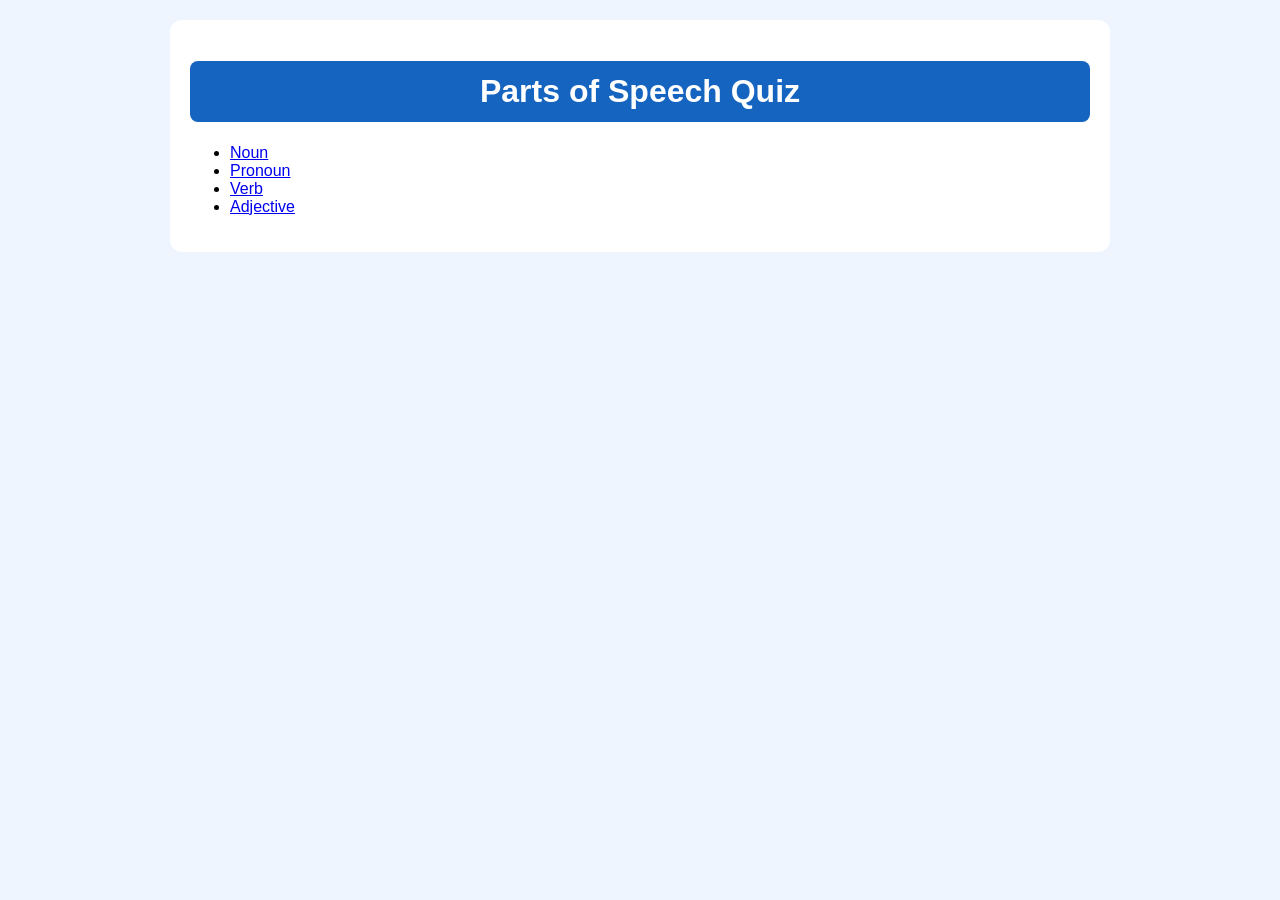
==== index.html @ ed131c41 "Add files via upload" ====
<!DOCTYPE html><html><head><link rel='stylesheet' href='style.css'></head><body><div class='container'><h1>Parts of Speech Quiz</h1><ul><li><a href='noun.html'>Noun</a></li><li><a href='pronoun.html'>Pronoun</a></li><li><a href='verb.html'>Verb</a></li><li><a href='adjective.html'>Adjective</a></li></ul></div></body></html>
---- style.css ----
body{font-family:Arial;background:#eef5ff;margin:0;padding:20px}.container{max-width:900px;margin:auto;background:#fff;padding:20px;border-radius:12px}h1{text-align:center;background:#1565C0;color:#fff;padding:12px;border-radius:8px}.q{margin:14px 0;padding:10px;border-bottom:1px solid #ddd}button{padding:10px 18px}
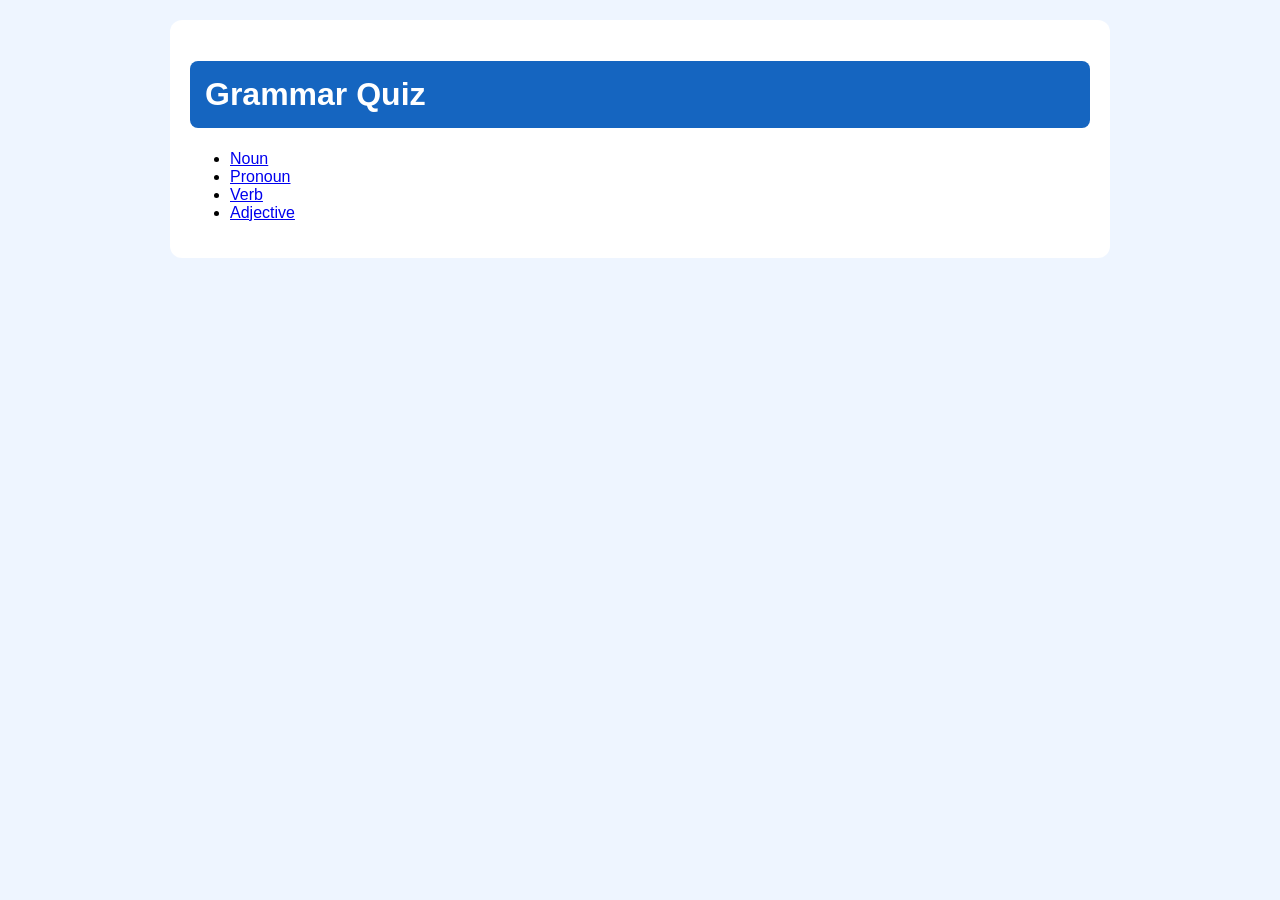
==== commit f9d96e84: "Add files via upload" ====
--- a/index.html
+++ b/index.html
@@ -1 +1,6 @@
-<!DOCTYPE html><html><head><link rel='stylesheet' href='style.css'></head><body><div class='container'><h1>Parts of Speech Quiz</h1><ul><li><a href='noun.html'>Noun</a></li><li><a href='pronoun.html'>Pronoun</a></li><li><a href='verb.html'>Verb</a></li><li><a href='adjective.html'>Adjective</a></li></ul></div></body></html>+<!DOCTYPE html><html><head><link rel='stylesheet' href='style.css'></head><body><div class='container'><h1>Grammar Quiz</h1><ul>
+<li><a href='noun.html'>Noun</a></li>
+<li><a href='pronoun.html'>Pronoun</a></li>
+<li><a href='verb.html'>Verb</a></li>
+<li><a href='adjective.html'>Adjective</a></li>
+</ul></div></body></html>
--- a/style.css
+++ b/style.css
@@ -1 +1 @@
-body{font-family:Arial;background:#eef5ff;margin:0;padding:20px}.container{max-width:900px;margin:auto;background:#fff;padding:20px;border-radius:12px}h1{text-align:center;background:#1565C0;color:#fff;padding:12px;border-radius:8px}.q{margin:14px 0;padding:10px;border-bottom:1px solid #ddd}button{padding:10px 18px}+body{font-family:Arial;background:#eef5ff;margin:0;padding:20px}.container{max-width:900px;margin:auto;background:#fff;padding:20px;border-radius:12px}h1{background:#1565C0;color:#fff;padding:15px;border-radius:8px}.q{margin:18px 0;padding-bottom:10px;border-bottom:1px solid #ddd}button{padding:10px 20px}
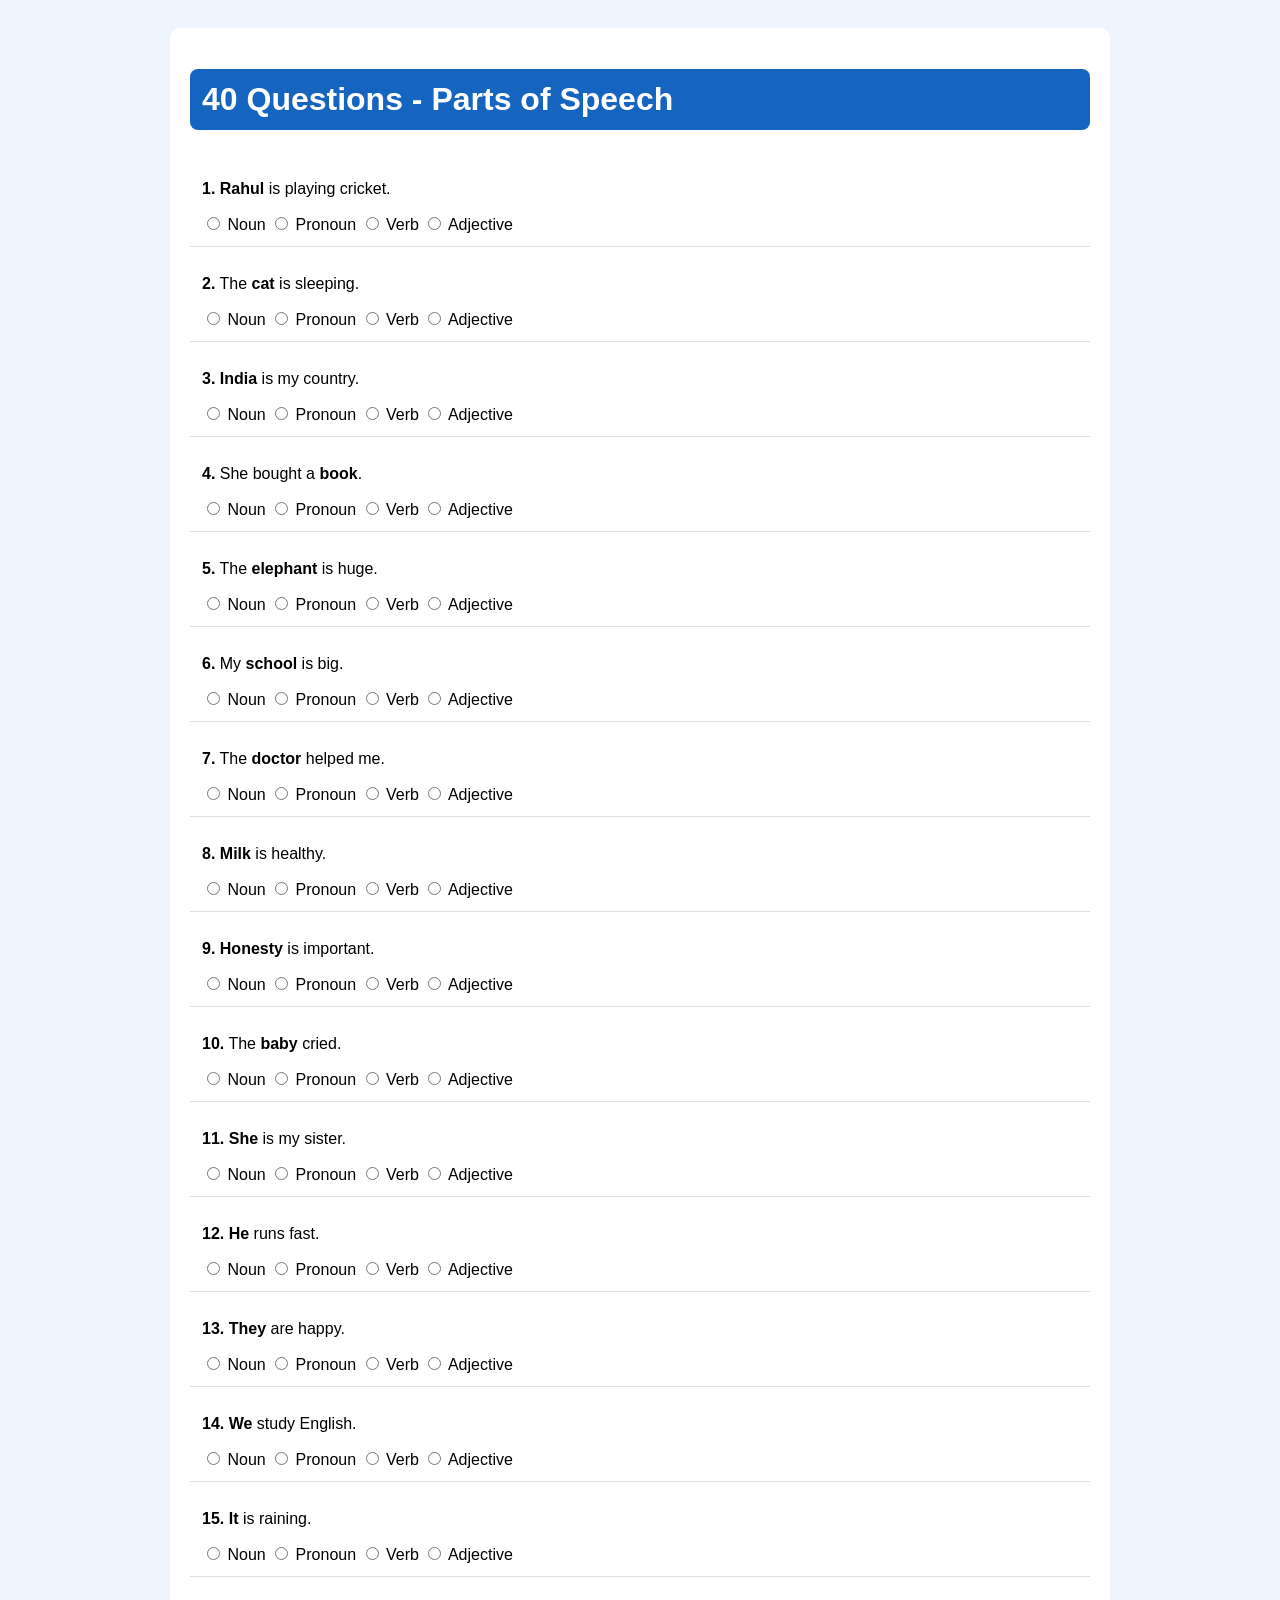
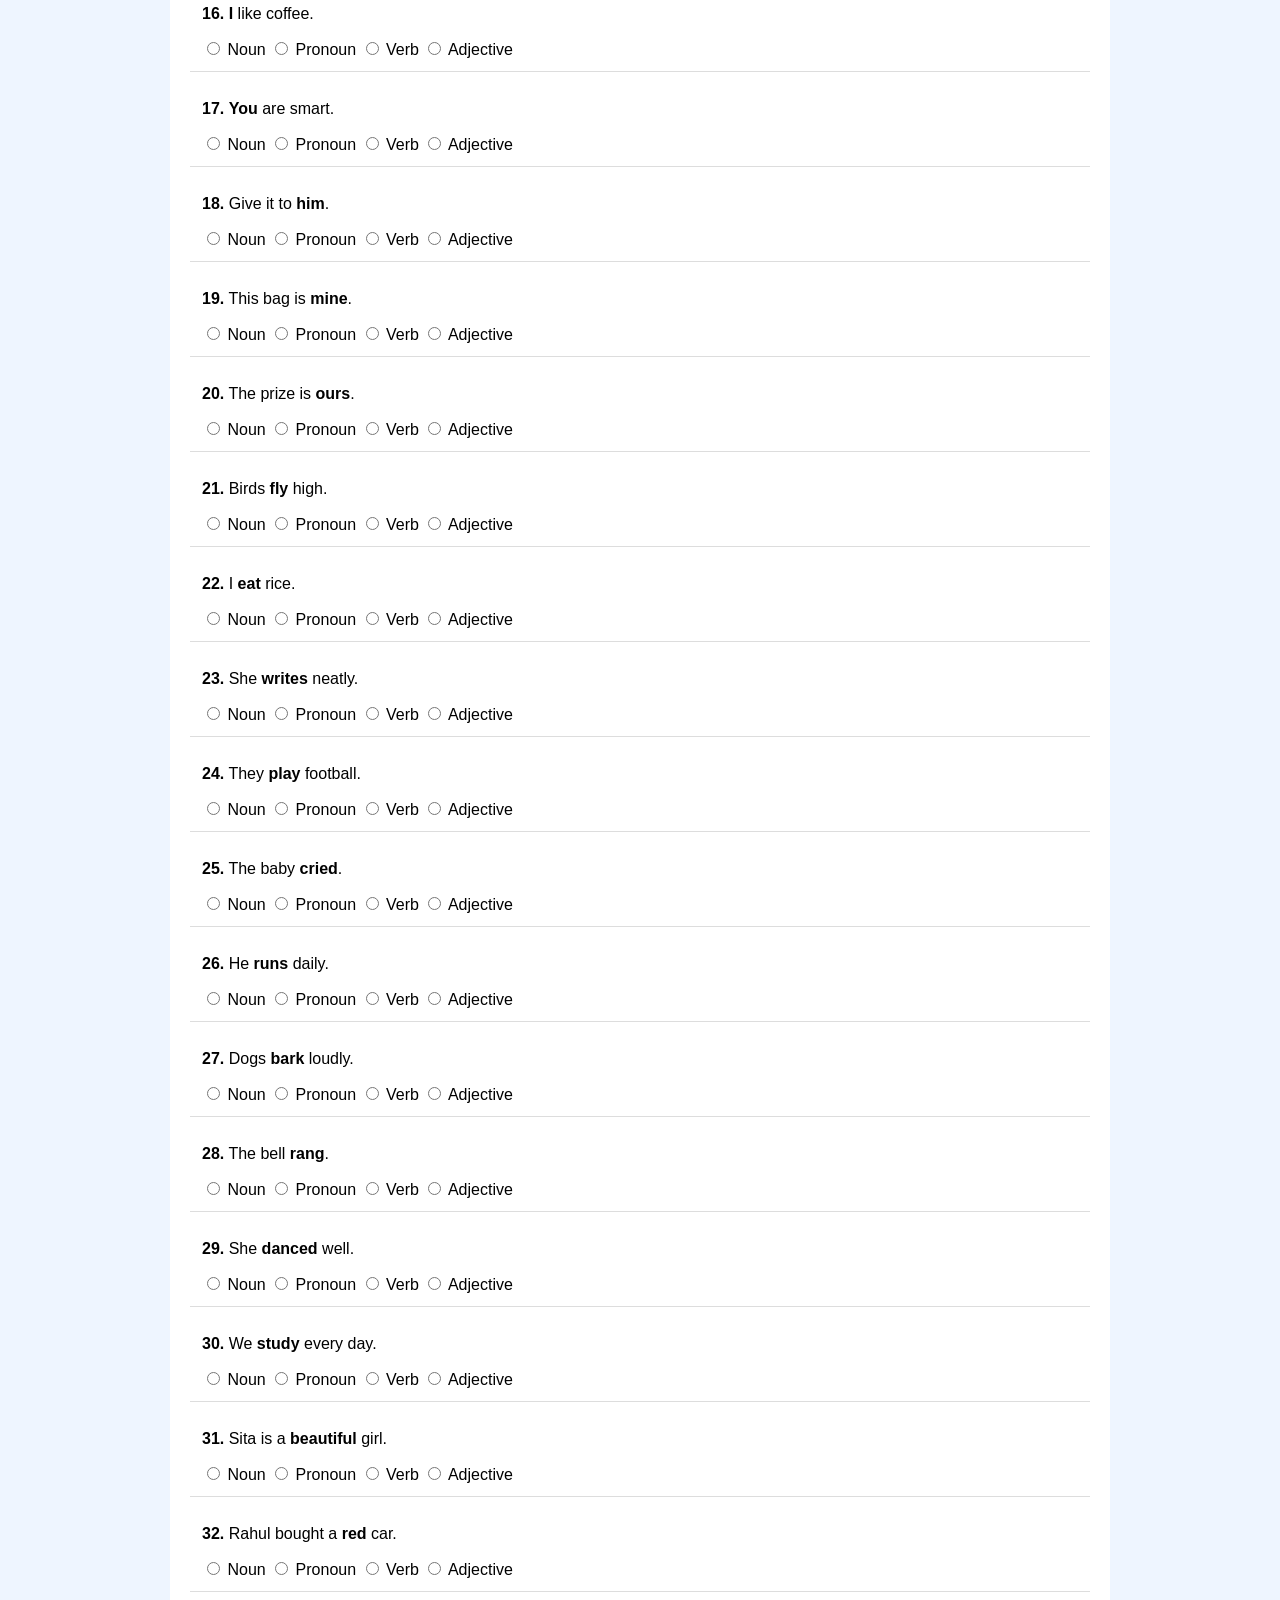
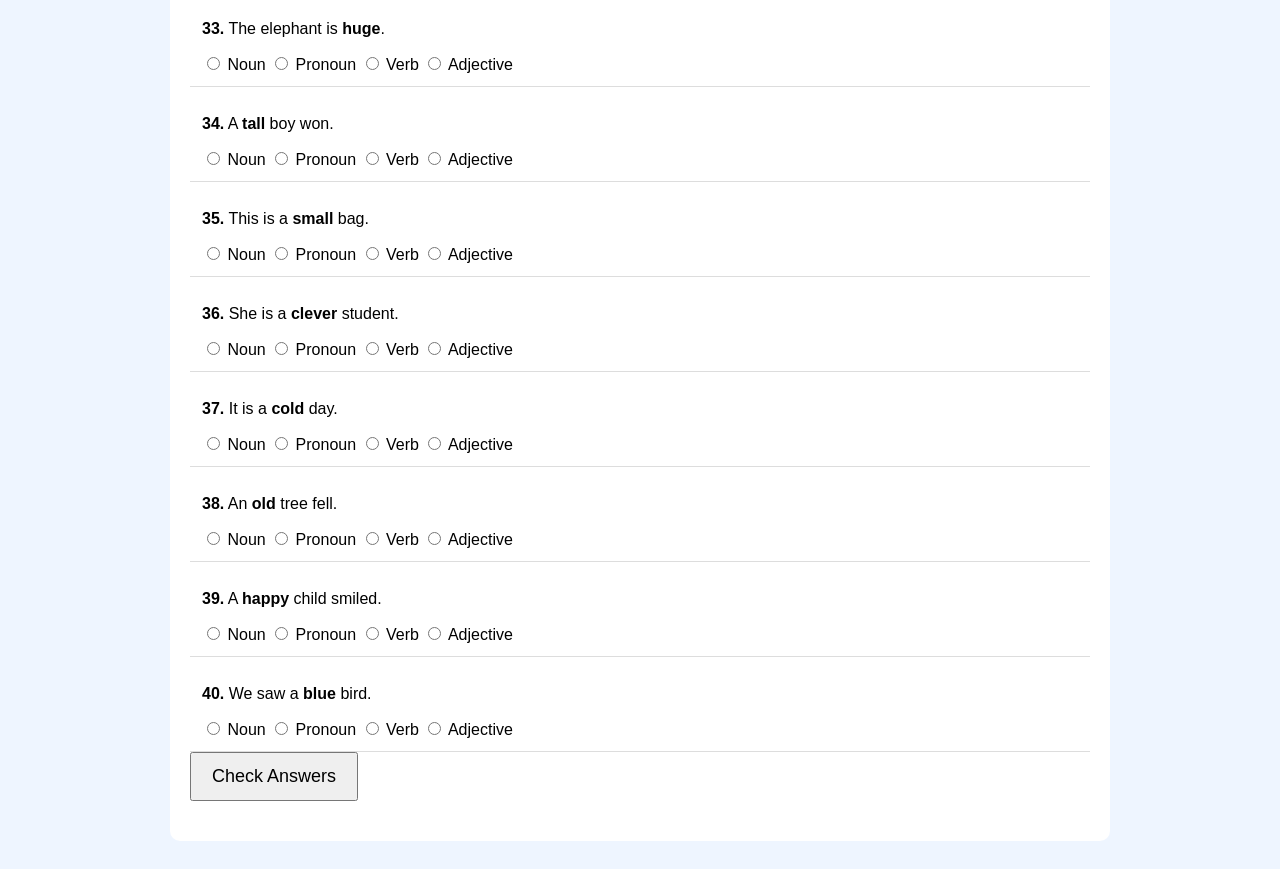
==== commit 8d9636a6: "Add files via upload" ====
--- a/index.html
+++ b/index.html
@@ -1,6 +1 @@
-<!DOCTYPE html><html><head><link rel='stylesheet' href='style.css'></head><body><div class='container'><h1>Grammar Quiz</h1><ul>
-<li><a href='noun.html'>Noun</a></li>
-<li><a href='pronoun.html'>Pronoun</a></li>
-<li><a href='verb.html'>Verb</a></li>
-<li><a href='adjective.html'>Adjective</a></li>
-</ul></div></body></html>+<!doctype html><html><head><meta charset='utf-8'><meta name='viewport' content='width=device-width,initial-scale=1'><style>body{font-family:Arial;background:#eef5ff;padding:20px}.box{max-width:900px;margin:auto;background:#fff;padding:20px;border-radius:10px}h1{background:#1565C0;color:#fff;padding:12px;border-radius:8px}.q{padding:12px;border-bottom:1px solid #ddd}.correct{background:#d4edda}.wrong{background:#f8d7da}.ans{display:none;font-weight:bold;color:#0a5}button{padding:12px 20px;font-size:18px}</style></head><body><div class='box'><h1>40 Questions - Parts of Speech</h1><div class='q' id='q0'><p><b>1.</b> <b>Rahul</b> is playing cricket.</p><label><input type='radio' name='q0' value='Noun'> Noun</label> <label><input type='radio' name='q0' value='Pronoun'> Pronoun</label> <label><input type='radio' name='q0' value='Verb'> Verb</label> <label><input type='radio' name='q0' value='Adjective'> Adjective</label> <div class='ans' id='a0'>Correct Answer: <b>Rahul</b> → Noun</div></div><div class='q' id='q1'><p><b>2.</b> The <b>cat</b> is sleeping.</p><label><input type='radio' name='q1' value='Noun'> Noun</label> <label><input type='radio' name='q1' value='Pronoun'> Pronoun</label> <label><input type='radio' name='q1' value='Verb'> Verb</label> <label><input type='radio' name='q1' value='Adjective'> Adjective</label> <div class='ans' id='a1'>Correct Answer: <b>cat</b> → Noun</div></div><div class='q' id='q2'><p><b>3.</b> <b>India</b> is my country.</p><label><input type='radio' name='q2' value='Noun'> Noun</label> <label><input type='radio' name='q2' value='Pronoun'> Pronoun</label> <label><input type='radio' name='q2' value='Verb'> Verb</label> <label><input type='radio' name='q2' value='Adjective'> Adjective</label> <div class='ans' id='a2'>Correct Answer: <b>India</b> → Noun</div></div><div class='q' id='q3'><p><b>4.</b> She bought a <b>book</b>.</p><label><input type='radio' name='q3' value='Noun'> Noun</label> <label><input type='radio' name='q3' value='Pronoun'> Pronoun</label> <label><input type='radio' name='q3' value='Verb'> Verb</label> <label><input type='radio' name='q3' value='Adjective'> Adjective</label> <div class='ans' id='a3'>Correct Answer: <b>book</b> → Noun</div></div><div class='q' id='q4'><p><b>5.</b> The <b>elephant</b> is huge.</p><label><input type='radio' name='q4' value='Noun'> Noun</label> <label><input type='radio' name='q4' value='Pronoun'> Pronoun</label> <label><input type='radio' name='q4' value='Verb'> Verb</label> <label><input type='radio' name='q4' value='Adjective'> Adjective</label> <div class='ans' id='a4'>Correct Answer: <b>elephant</b> → Noun</div></div><div class='q' id='q5'><p><b>6.</b> My <b>school</b> is big.</p><label><input type='radio' name='q5' value='Noun'> Noun</label> <label><input type='radio' name='q5' value='Pronoun'> Pronoun</label> <label><input type='radio' name='q5' value='Verb'> Verb</label> <label><input type='radio' name='q5' value='Adjective'> Adjective</label> <div class='ans' id='a5'>Correct Answer: <b>school</b> → Noun</div></div><div class='q' id='q6'><p><b>7.</b> The <b>doctor</b> helped me.</p><label><input type='radio' name='q6' value='Noun'> Noun</label> <label><input type='radio' name='q6' value='Pronoun'> Pronoun</label> <label><input type='radio' name='q6' value='Verb'> Verb</label> <label><input type='radio' name='q6' value='Adjective'> Adjective</label> <div class='ans' id='a6'>Correct Answer: <b>doctor</b> → Noun</div></div><div class='q' id='q7'><p><b>8.</b> <b>Milk</b> is healthy.</p><label><input type='radio' name='q7' value='Noun'> Noun</label> <label><input type='radio' name='q7' value='Pronoun'> Pronoun</label> <label><input type='radio' name='q7' value='Verb'> Verb</label> <label><input type='radio' name='q7' value='Adjective'> Adjective</label> <div class='ans' id='a7'>Correct Answer: <b>Milk</b> → Noun</div></div><div class='q' id='q8'><p><b>9.</b> <b>Honesty</b> is important.</p><label><input type='radio' name='q8' value='Noun'> Noun</label> <label><input type='radio' name='q8' value='Pronoun'> Pronoun</label> <label><input type='radio' name='q8' value='Verb'> Verb</label> <label><input type='radio' name='q8' value='Adjective'> Adjective</label> <div class='ans' id='a8'>Correct Answer: <b>Honesty</b> → Noun</div></div><div class='q' id='q9'><p><b>10.</b> The <b>baby</b> cried.</p><label><input type='radio' name='q9' value='Noun'> Noun</label> <label><input type='radio' name='q9' value='Pronoun'> Pronoun</label> <label><input type='radio' name='q9' value='Verb'> Verb</label> <label><input type='radio' name='q9' value='Adjective'> Adjective</label> <div class='ans' id='a9'>Correct Answer: <b>baby</b> → Noun</div></div><div class='q' id='q10'><p><b>11.</b> <b>She</b> is my sister.</p><label><input type='radio' name='q10' value='Noun'> Noun</label> <label><input type='radio' name='q10' value='Pronoun'> Pronoun</label> <label><input type='radio' name='q10' value='Verb'> Verb</label> <label><input type='radio' name='q10' value='Adjective'> Adjective</label> <div class='ans' id='a10'>Correct Answer: <b>She</b> → Pronoun</div></div><div class='q' id='q11'><p><b>12.</b> <b>He</b> runs fast.</p><label><input type='radio' name='q11' value='Noun'> Noun</label> <label><input type='radio' name='q11' value='Pronoun'> Pronoun</label> <label><input type='radio' name='q11' value='Verb'> Verb</label> <label><input type='radio' name='q11' value='Adjective'> Adjective</label> <div class='ans' id='a11'>Correct Answer: <b>He</b> → Pronoun</div></div><div class='q' id='q12'><p><b>13.</b> <b>They</b> are happy.</p><label><input type='radio' name='q12' value='Noun'> Noun</label> <label><input type='radio' name='q12' value='Pronoun'> Pronoun</label> <label><input type='radio' name='q12' value='Verb'> Verb</label> <label><input type='radio' name='q12' value='Adjective'> Adjective</label> <div class='ans' id='a12'>Correct Answer: <b>They</b> → Pronoun</div></div><div class='q' id='q13'><p><b>14.</b> <b>We</b> study English.</p><label><input type='radio' name='q13' value='Noun'> Noun</label> <label><input type='radio' name='q13' value='Pronoun'> Pronoun</label> <label><input type='radio' name='q13' value='Verb'> Verb</label> <label><input type='radio' name='q13' value='Adjective'> Adjective</label> <div class='ans' id='a13'>Correct Answer: <b>We</b> → Pronoun</div></div><div class='q' id='q14'><p><b>15.</b> <b>It</b> is raining.</p><label><input type='radio' name='q14' value='Noun'> Noun</label> <label><input type='radio' name='q14' value='Pronoun'> Pronoun</label> <label><input type='radio' name='q14' value='Verb'> Verb</label> <label><input type='radio' name='q14' value='Adjective'> Adjective</label> <div class='ans' id='a14'>Correct Answer: <b>It</b> → Pronoun</div></div><div class='q' id='q15'><p><b>16.</b> <b>I</b> like coffee.</p><label><input type='radio' name='q15' value='Noun'> Noun</label> <label><input type='radio' name='q15' value='Pronoun'> Pronoun</label> <label><input type='radio' name='q15' value='Verb'> Verb</label> <label><input type='radio' name='q15' value='Adjective'> Adjective</label> <div class='ans' id='a15'>Correct Answer: <b>I</b> → Pronoun</div></div><div class='q' id='q16'><p><b>17.</b> <b>You</b> are smart.</p><label><input type='radio' name='q16' value='Noun'> Noun</label> <label><input type='radio' name='q16' value='Pronoun'> Pronoun</label> <label><input type='radio' name='q16' value='Verb'> Verb</label> <label><input type='radio' name='q16' value='Adjective'> Adjective</label> <div class='ans' id='a16'>Correct Answer: <b>You</b> → Pronoun</div></div><div class='q' id='q17'><p><b>18.</b> Give it to <b>him</b>.</p><label><input type='radio' name='q17' value='Noun'> Noun</label> <label><input type='radio' name='q17' value='Pronoun'> Pronoun</label> <label><input type='radio' name='q17' value='Verb'> Verb</label> <label><input type='radio' name='q17' value='Adjective'> Adjective</label> <div class='ans' id='a17'>Correct Answer: <b>him</b> → Pronoun</div></div><div class='q' id='q18'><p><b>19.</b> This bag is <b>mine</b>.</p><label><input type='radio' name='q18' value='Noun'> Noun</label> <label><input type='radio' name='q18' value='Pronoun'> Pronoun</label> <label><input type='radio' name='q18' value='Verb'> Verb</label> <label><input type='radio' name='q18' value='Adjective'> Adjective</label> <div class='ans' id='a18'>Correct Answer: <b>mine</b> → Pronoun</div></div><div class='q' id='q19'><p><b>20.</b> The prize is <b>ours</b>.</p><label><input type='radio' name='q19' value='Noun'> Noun</label> <label><input type='radio' name='q19' value='Pronoun'> Pronoun</label> <label><input type='radio' name='q19' value='Verb'> Verb</label> <label><input type='radio' name='q19' value='Adjective'> Adjective</label> <div class='ans' id='a19'>Correct Answer: <b>ours</b> → Pronoun</div></div><div class='q' id='q20'><p><b>21.</b> Birds <b>fly</b> high.</p><label><input type='radio' name='q20' value='Noun'> Noun</label> <label><input type='radio' name='q20' value='Pronoun'> Pronoun</label> <label><input type='radio' name='q20' value='Verb'> Verb</label> <label><input type='radio' name='q20' value='Adjective'> Adjective</label> <div class='ans' id='a20'>Correct Answer: <b>fly</b> → Verb</div></div><div class='q' id='q21'><p><b>22.</b> I <b>eat</b> rice.</p><label><input type='radio' name='q21' value='Noun'> Noun</label> <label><input type='radio' name='q21' value='Pronoun'> Pronoun</label> <label><input type='radio' name='q21' value='Verb'> Verb</label> <label><input type='radio' name='q21' value='Adjective'> Adjective</label> <div class='ans' id='a21'>Correct Answer: <b>eat</b> → Verb</div></div><div class='q' id='q22'><p><b>23.</b> She <b>writes</b> neatly.</p><label><input type='radio' name='q22' value='Noun'> Noun</label> <label><input type='radio' name='q22' value='Pronoun'> Pronoun</label> <label><input type='radio' name='q22' value='Verb'> Verb</label> <label><input type='radio' name='q22' value='Adjective'> Adjective</label> <div class='ans' id='a22'>Correct Answer: <b>writes</b> → Verb</div></div><div class='q' id='q23'><p><b>24.</b> They <b>play</b> football.</p><label><input type='radio' name='q23' value='Noun'> Noun</label> <label><input type='radio' name='q23' value='Pronoun'> Pronoun</label> <label><input type='radio' name='q23' value='Verb'> Verb</label> <label><input type='radio' name='q23' value='Adjective'> Adjective</label> <div class='ans' id='a23'>Correct Answer: <b>play</b> → Verb</div></div><div class='q' id='q24'><p><b>25.</b> The baby <b>cried</b>.</p><label><input type='radio' name='q24' value='Noun'> Noun</label> <label><input type='radio' name='q24' value='Pronoun'> Pronoun</label> <label><input type='radio' name='q24' value='Verb'> Verb</label> <label><input type='radio' name='q24' value='Adjective'> Adjective</label> <div class='ans' id='a24'>Correct Answer: <b>cried</b> → Verb</div></div><div class='q' id='q25'><p><b>26.</b> He <b>runs</b> daily.</p><label><input type='radio' name='q25' value='Noun'> Noun</label> <label><input type='radio' name='q25' value='Pronoun'> Pronoun</label> <label><input type='radio' name='q25' value='Verb'> Verb</label> <label><input type='radio' name='q25' value='Adjective'> Adjective</label> <div class='ans' id='a25'>Correct Answer: <b>runs</b> → Verb</div></div><div class='q' id='q26'><p><b>27.</b> Dogs <b>bark</b> loudly.</p><label><input type='radio' name='q26' value='Noun'> Noun</label> <label><input type='radio' name='q26' value='Pronoun'> Pronoun</label> <label><input type='radio' name='q26' value='Verb'> Verb</label> <label><input type='radio' name='q26' value='Adjective'> Adjective</label> <div class='ans' id='a26'>Correct Answer: <b>bark</b> → Verb</div></div><div class='q' id='q27'><p><b>28.</b> The bell <b>rang</b>.</p><label><input type='radio' name='q27' value='Noun'> Noun</label> <label><input type='radio' name='q27' value='Pronoun'> Pronoun</label> <label><input type='radio' name='q27' value='Verb'> Verb</label> <label><input type='radio' name='q27' value='Adjective'> Adjective</label> <div class='ans' id='a27'>Correct Answer: <b>rang</b> → Verb</div></div><div class='q' id='q28'><p><b>29.</b> She <b>danced</b> well.</p><label><input type='radio' name='q28' value='Noun'> Noun</label> <label><input type='radio' name='q28' value='Pronoun'> Pronoun</label> <label><input type='radio' name='q28' value='Verb'> Verb</label> <label><input type='radio' name='q28' value='Adjective'> Adjective</label> <div class='ans' id='a28'>Correct Answer: <b>danced</b> → Verb</div></div><div class='q' id='q29'><p><b>30.</b> We <b>study</b> every day.</p><label><input type='radio' name='q29' value='Noun'> Noun</label> <label><input type='radio' name='q29' value='Pronoun'> Pronoun</label> <label><input type='radio' name='q29' value='Verb'> Verb</label> <label><input type='radio' name='q29' value='Adjective'> Adjective</label> <div class='ans' id='a29'>Correct Answer: <b>study</b> → Verb</div></div><div class='q' id='q30'><p><b>31.</b> Sita is a <b>beautiful</b> girl.</p><label><input type='radio' name='q30' value='Noun'> Noun</label> <label><input type='radio' name='q30' value='Pronoun'> Pronoun</label> <label><input type='radio' name='q30' value='Verb'> Verb</label> <label><input type='radio' name='q30' value='Adjective'> Adjective</label> <div class='ans' id='a30'>Correct Answer: <b>beautiful</b> → Adjective</div></div><div class='q' id='q31'><p><b>32.</b> Rahul bought a <b>red</b> car.</p><label><input type='radio' name='q31' value='Noun'> Noun</label> <label><input type='radio' name='q31' value='Pronoun'> Pronoun</label> <label><input type='radio' name='q31' value='Verb'> Verb</label> <label><input type='radio' name='q31' value='Adjective'> Adjective</label> <div class='ans' id='a31'>Correct Answer: <b>red</b> → Adjective</div></div><div class='q' id='q32'><p><b>33.</b> The elephant is <b>huge</b>.</p><label><input type='radio' name='q32' value='Noun'> Noun</label> <label><input type='radio' name='q32' value='Pronoun'> Pronoun</label> <label><input type='radio' name='q32' value='Verb'> Verb</label> <label><input type='radio' name='q32' value='Adjective'> Adjective</label> <div class='ans' id='a32'>Correct Answer: <b>huge</b> → Adjective</div></div><div class='q' id='q33'><p><b>34.</b> A <b>tall</b> boy won.</p><label><input type='radio' name='q33' value='Noun'> Noun</label> <label><input type='radio' name='q33' value='Pronoun'> Pronoun</label> <label><input type='radio' name='q33' value='Verb'> Verb</label> <label><input type='radio' name='q33' value='Adjective'> Adjective</label> <div class='ans' id='a33'>Correct Answer: <b>tall</b> → Adjective</div></div><div class='q' id='q34'><p><b>35.</b> This is a <b>small</b> bag.</p><label><input type='radio' name='q34' value='Noun'> Noun</label> <label><input type='radio' name='q34' value='Pronoun'> Pronoun</label> <label><input type='radio' name='q34' value='Verb'> Verb</label> <label><input type='radio' name='q34' value='Adjective'> Adjective</label> <div class='ans' id='a34'>Correct Answer: <b>small</b> → Adjective</div></div><div class='q' id='q35'><p><b>36.</b> She is a <b>clever</b> student.</p><label><input type='radio' name='q35' value='Noun'> Noun</label> <label><input type='radio' name='q35' value='Pronoun'> Pronoun</label> <label><input type='radio' name='q35' value='Verb'> Verb</label> <label><input type='radio' name='q35' value='Adjective'> Adjective</label> <div class='ans' id='a35'>Correct Answer: <b>clever</b> → Adjective</div></div><div class='q' id='q36'><p><b>37.</b> It is a <b>cold</b> day.</p><label><input type='radio' name='q36' value='Noun'> Noun</label> <label><input type='radio' name='q36' value='Pronoun'> Pronoun</label> <label><input type='radio' name='q36' value='Verb'> Verb</label> <label><input type='radio' name='q36' value='Adjective'> Adjective</label> <div class='ans' id='a36'>Correct Answer: <b>cold</b> → Adjective</div></div><div class='q' id='q37'><p><b>38.</b> An <b>old</b> tree fell.</p><label><input type='radio' name='q37' value='Noun'> Noun</label> <label><input type='radio' name='q37' value='Pronoun'> Pronoun</label> <label><input type='radio' name='q37' value='Verb'> Verb</label> <label><input type='radio' name='q37' value='Adjective'> Adjective</label> <div class='ans' id='a37'>Correct Answer: <b>old</b> → Adjective</div></div><div class='q' id='q38'><p><b>39.</b> A <b>happy</b> child smiled.</p><label><input type='radio' name='q38' value='Noun'> Noun</label> <label><input type='radio' name='q38' value='Pronoun'> Pronoun</label> <label><input type='radio' name='q38' value='Verb'> Verb</label> <label><input type='radio' name='q38' value='Adjective'> Adjective</label> <div class='ans' id='a38'>Correct Answer: <b>happy</b> → Adjective</div></div><div class='q' id='q39'><p><b>40.</b> We saw a <b>blue</b> bird.</p><label><input type='radio' name='q39' value='Noun'> Noun</label> <label><input type='radio' name='q39' value='Pronoun'> Pronoun</label> <label><input type='radio' name='q39' value='Verb'> Verb</label> <label><input type='radio' name='q39' value='Adjective'> Adjective</label> <div class='ans' id='a39'>Correct Answer: <b>blue</b> → Adjective</div></div><button onclick='check()' type='button'>Check Answers</button><h2 id='score'></h2></div><script>const ans=['Noun','Noun','Noun','Noun','Noun','Noun','Noun','Noun','Noun','Noun','Pronoun','Pronoun','Pronoun','Pronoun','Pronoun','Pronoun','Pronoun','Pronoun','Pronoun','Pronoun','Verb','Verb','Verb','Verb','Verb','Verb','Verb','Verb','Verb','Verb','Adjective','Adjective','Adjective','Adjective','Adjective','Adjective','Adjective','Adjective','Adjective','Adjective'];function check(){let s=0;for(let i=0;i<ans.length;i++){let q=document.getElementById('q'+i);let a=document.getElementById('a'+i);a.style.display='block';let v=document.querySelector('input[name=q'+i+']:checked');if(v&&v.value===ans[i]){s++;q.classList.add('correct')}else{q.classList.add('wrong')}}document.getElementById('score').innerHTML='Your Score: '+s+' / '+ans.length;}</script></body></html>
